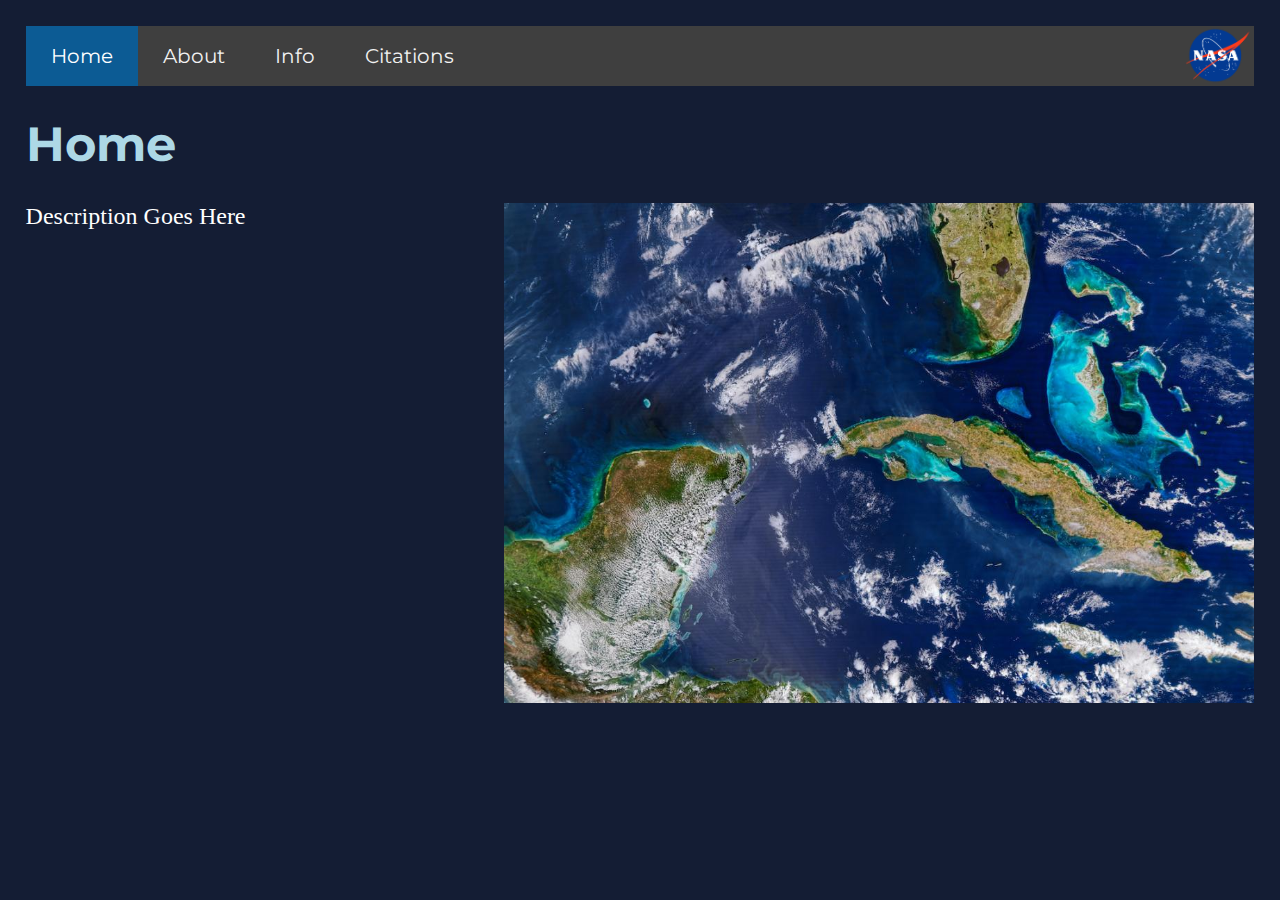
==== index.html @ c4bd7146 "edited" ====
<!DOCTYPE html>
<html>

<head>
    <div class="topnav">
        <a class="active" href="index.html">Home</a>
        <a href="about.html">About</a>
        <a href="info.html">Info</a>
        <a href="sources.html">Citations</a>
        <img src="Pictures/NASA_logo.png"
            height="60"
            width=auto
            align="right"
            alt="Nasa Logo">
    </div>

    <link rel="stylesheet" type="text/css" href="template.css">
    <link href='https://fonts.googleapis.com/css?family=Montserrat:100,200,300' rel='stylesheet'>
    <style>
    body {
        font-family: 'Montserrat';font-size: 22px;
    }
    </style>
</head>


<h1>
    <font color="lightblue"
        face="Montserrat"
        size="20">
        Home
    </font>
</h1>

<img src="Pictures/template_pic.jpeg"
        height="500"
        width=auto
        align="right"
        alt="Nasa Logo">

<p1>
    <!-- TO DO: Find out how to change width of text block -->
    <font color="white"
        face="Montserrat Light"
        size="5">
        Description Goes Here
    </font>
</p1>
---- template.css ----
body {
  margin: 2%;
  background-color: rgb(20, 29, 52);
  font-family: 'Montserrat', sans-serif;
}

p1 {
  text-align: justify;
  width: 50%;
  font-family: 'Montserrat', sans-serif;
}

.topnav {
  overflow: hidden;
  background-color: #3f3f3f;
}

.topnav a {
  float: left;
  color: #f2f2f2;
  text-align: center;
  padding: 18px 25px;
  text-decoration: none;
  font-size: 20px;
}

.topnav a:hover {
  background-color: #91a0b0;
  color: black;
}

.topnav a.active {
  background-color: #0c5b94;
  color: white;
}
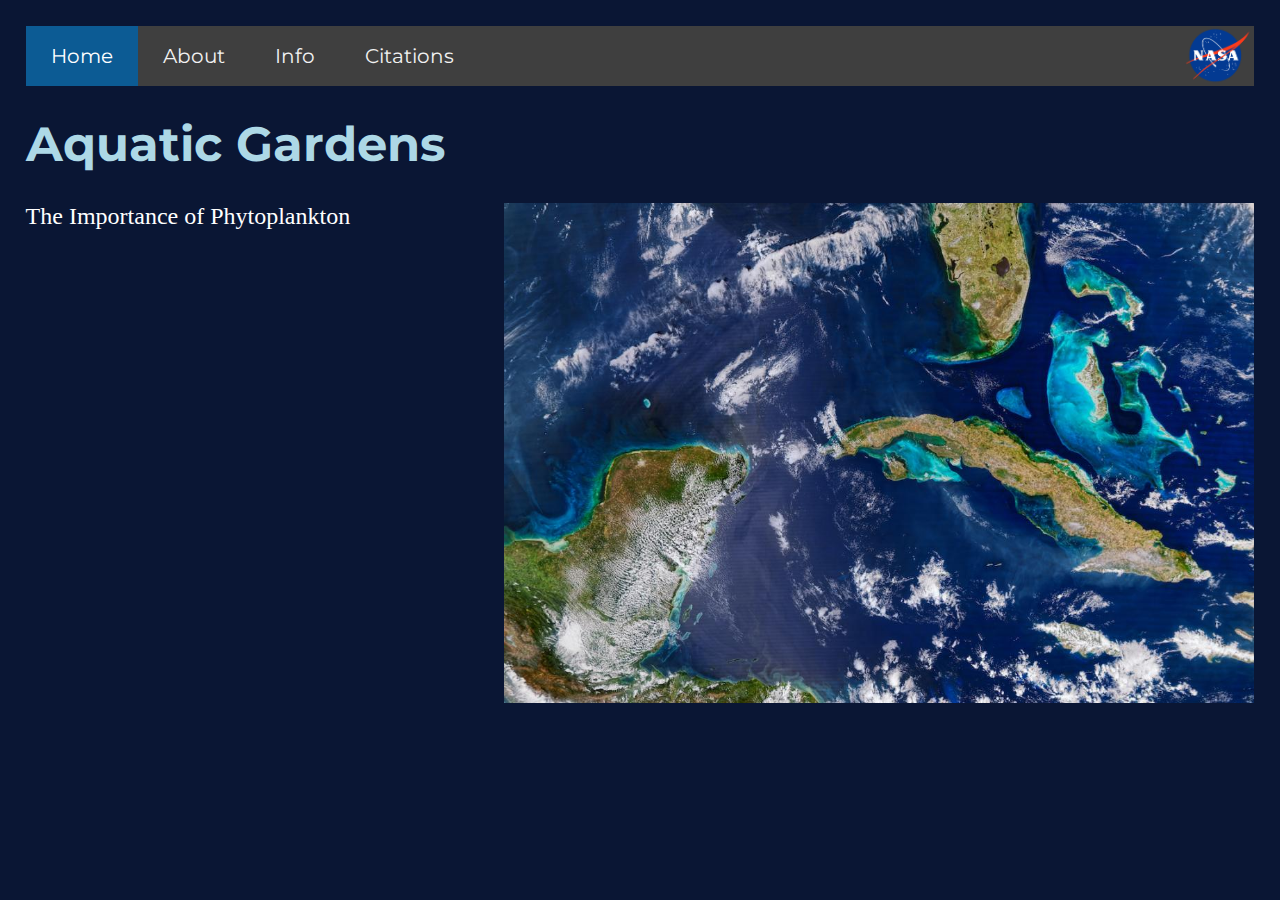
==== commit 8f270580: "Edited" ====
--- a/index.html
+++ b/index.html
@@ -28,7 +28,7 @@
     <font color="lightblue"
         face="Montserrat"
         size="20">
-        Home
+        Aquatic Gardens
     </font>
 </h1>
 
@@ -43,7 +43,7 @@
     <font color="white"
         face="Montserrat Light"
         size="5">
-        Description Goes Here
+        The Importance of Phytoplankton
     </font>
 </p1>
 
--- a/template.css
+++ b/template.css
@@ -1,10 +1,12 @@
 body {
+  /* Heading */
   margin: 2%;
-  background-color: rgb(20, 29, 52);
+  background-color: rgb(10, 22, 52);
   font-family: 'Montserrat', sans-serif;
 }
 
 p1 {
+  /* Description */
   text-align: justify;
   width: 50%;
   font-family: 'Montserrat', sans-serif;
@@ -32,4 +34,9 @@
 .topnav a.active {
   background-color: #0c5b94;
   color: white;
+}
+
+li {
+  color: white;
+  font-size: large;
 }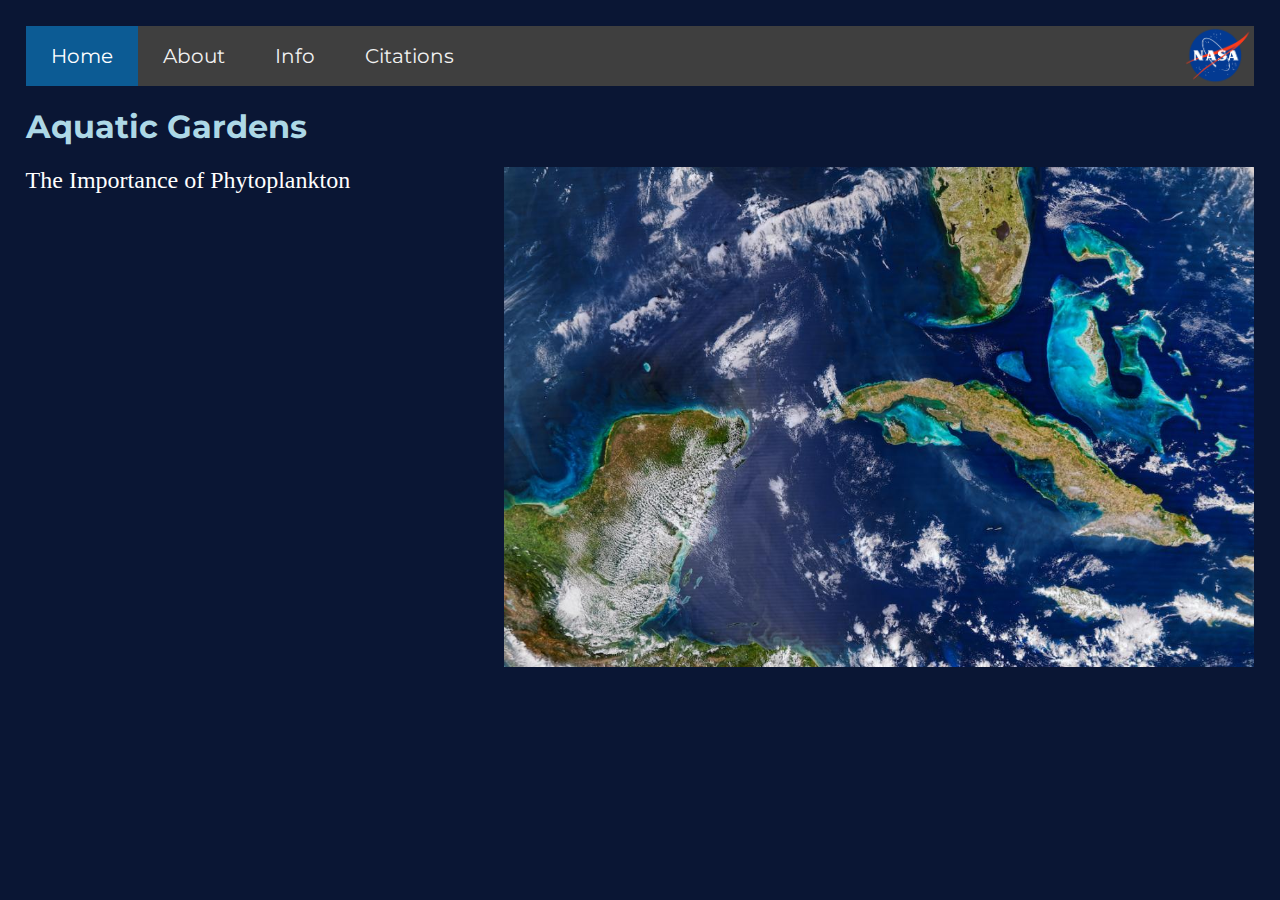
==== commit 66705d98: "edited" ====
--- a/index.html
+++ b/index.html
@@ -13,23 +13,17 @@
             align="right"
             alt="Nasa Logo">
     </div>
+    <div class="header"></div>
 
     <link rel="stylesheet" type="text/css" href="template.css">
     <link href='https://fonts.googleapis.com/css?family=Montserrat:100,200,300' rel='stylesheet'>
     <style>
-    body {
-        font-family: 'Montserrat';font-size: 22px;
-    }
     </style>
 </head>
 
 
 <h1>
-    <font color="lightblue"
-        face="Montserrat"
-        size="20">
-        Aquatic Gardens
-    </font>
+Aquatic Gardens
 </h1>
 
 <img src="Pictures/template_pic.jpeg"
--- a/template.css
+++ b/template.css
@@ -37,6 +37,17 @@
 }
 
 li {
+  /* Sources */
   color: white;
   font-size: large;
+}
+
+.header{
+  background-image:url(Pictures\template_pic.jpeg);
+}
+
+h1{
+  color: lightblue;
+  font-family: Montserrat;
+  src: url(https://fonts.googleapis.com/css?family=Montserrat:100,200,300);
 }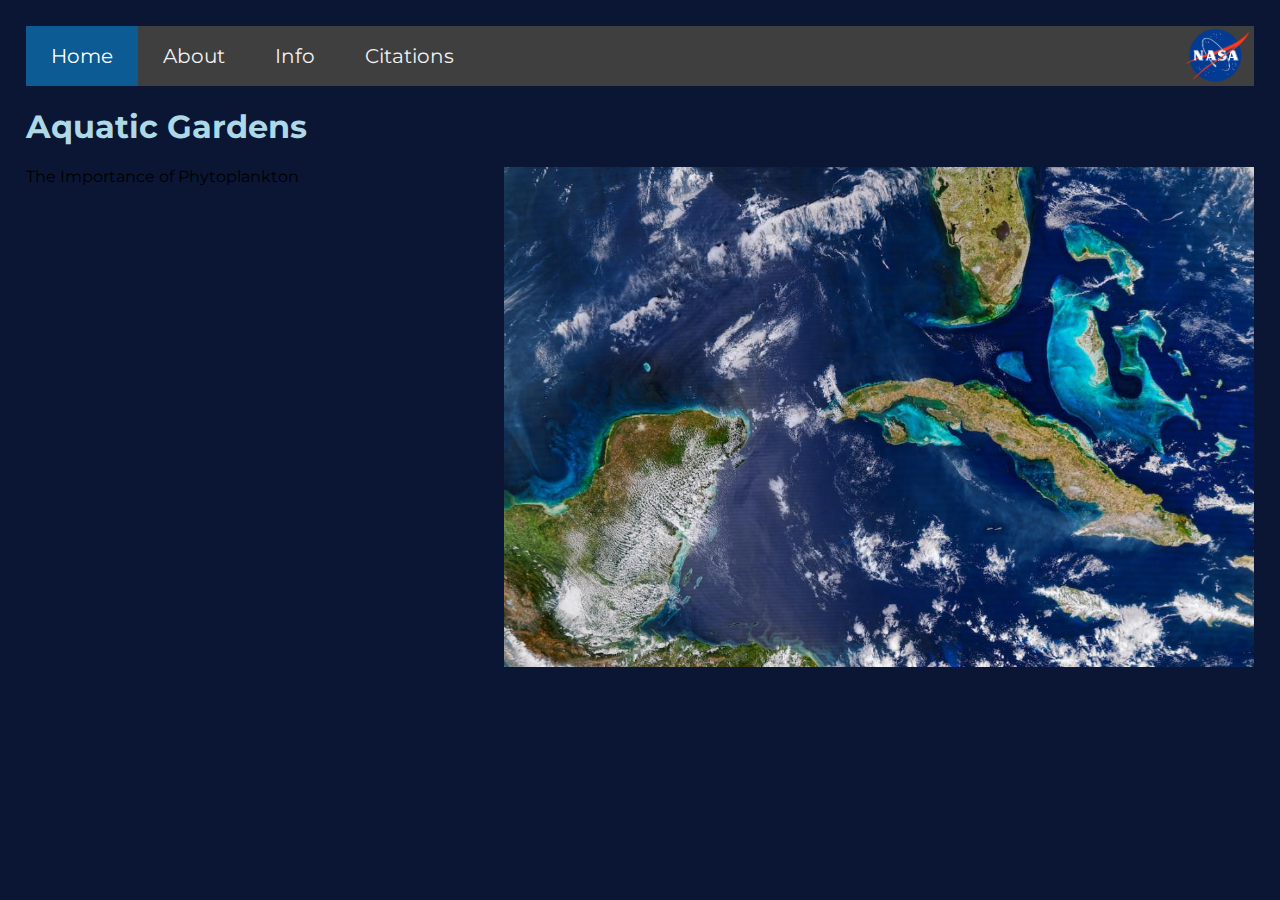
==== commit 5b164ddb: "edited" ====
--- a/index.html
+++ b/index.html
@@ -32,12 +32,8 @@
         align="right"
         alt="Nasa Logo">
 
-<p1>
+<p>
     <!-- TO DO: Find out how to change width of text block -->
-    <font color="white"
-        face="Montserrat Light"
-        size="5">
         The Importance of Phytoplankton
-    </font>
-</p1>
+</p>
 
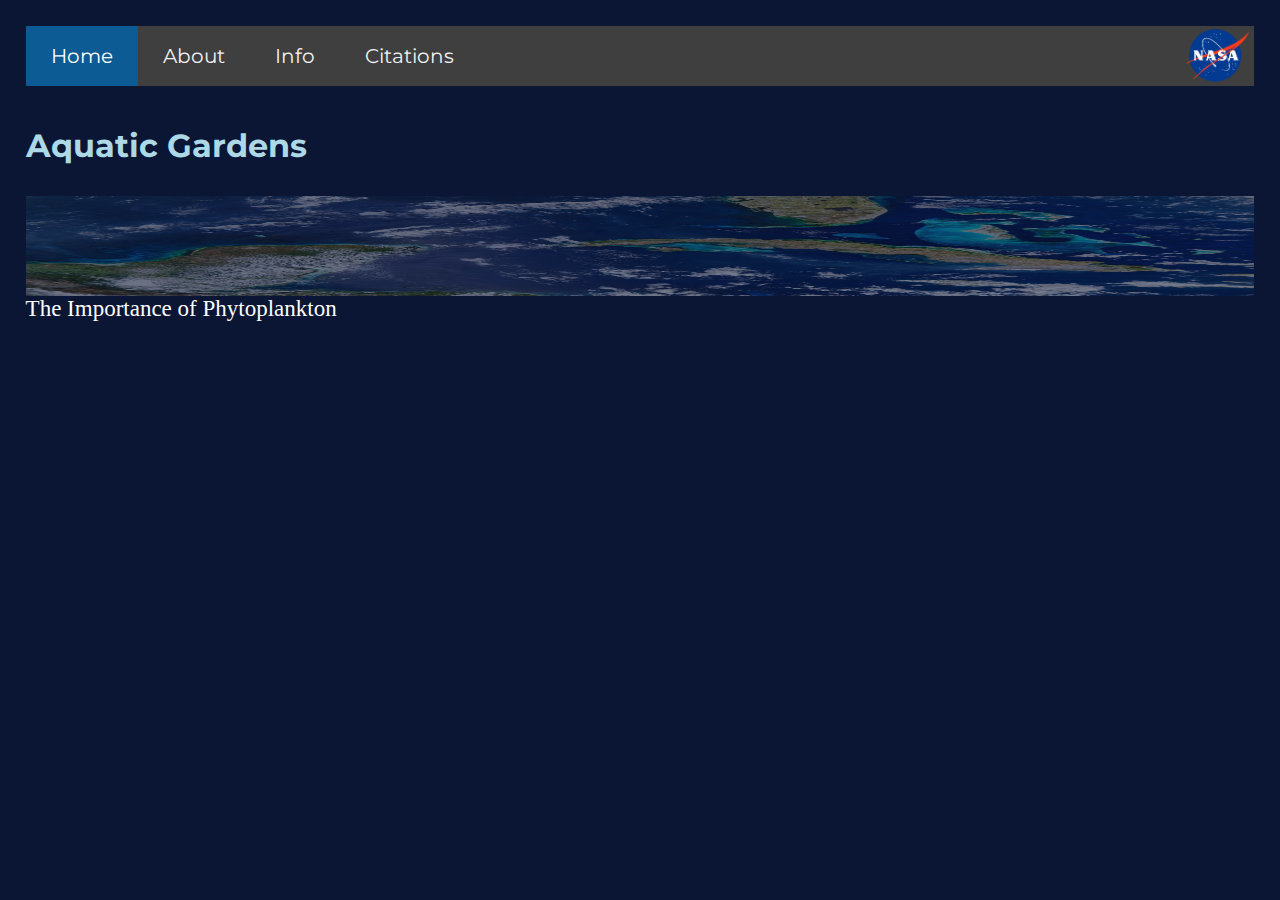
==== commit 56bcb030: "edited" ====
--- a/index.html
+++ b/index.html
@@ -13,20 +13,17 @@
             align="right"
             alt="Nasa Logo">
     </div>
-    <div class="header"></div>
 
     <link rel="stylesheet" type="text/css" href="template.css">
     <link href='https://fonts.googleapis.com/css?family=Montserrat:100,200,300' rel='stylesheet'>
-    <style>
-    </style>
+
 </head>
 
+    <h1>    
+        Aquatic Gardens
+    </h1>
 
-<h1>
-Aquatic Gardens
-</h1>
-
-<img src="Pictures/template_pic.jpeg"
+<img class="header" src="Pictures/template_pic.jpeg"
         height="500"
         width=auto
         align="right"
--- a/template.css
+++ b/template.css
@@ -5,16 +5,19 @@
   font-family: 'Montserrat', sans-serif;
 }
 
-p1 {
+p {
   /* Description */
   text-align: justify;
-  width: 50%;
-  font-family: 'Montserrat', sans-serif;
+  font-family: Montserrat Light;
+  font-size: 23px;
+  color: white;
 }
 
 .topnav {
   overflow: hidden;
   background-color: #3f3f3f;
+  position: fixed;
+  width: 96%;
 }
 
 .topnav a {
@@ -42,12 +45,32 @@
   font-size: large;
 }
 
-.header{
-  background-image:url(Pictures\template_pic.jpeg);
-}
-
 h1{
   color: lightblue;
   font-family: Montserrat;
   src: url(https://fonts.googleapis.com/css?family=Montserrat:100,200,300);
+  padding-top: 100px;
+}
+
+h2{
+  color: white;
+  font-family: Montserrat;
+  src: url(https://fonts.googleapis.com/css?family=Montserrat:100,200,300);
+  font-size: 33px;
+}
+
+.header{
+  background-image:url(Pictures\template_pic.jpeg);
+  opacity: 45%;
+  display: block;
+  margin-left: auto;
+  margin-right: auto;
+  width: 100%;
+  height: 100px;
+  padding-top: 10px;
+}
+
+.spacing{
+  padding-top: 5px;
+  padding-bottom: 10px;
 }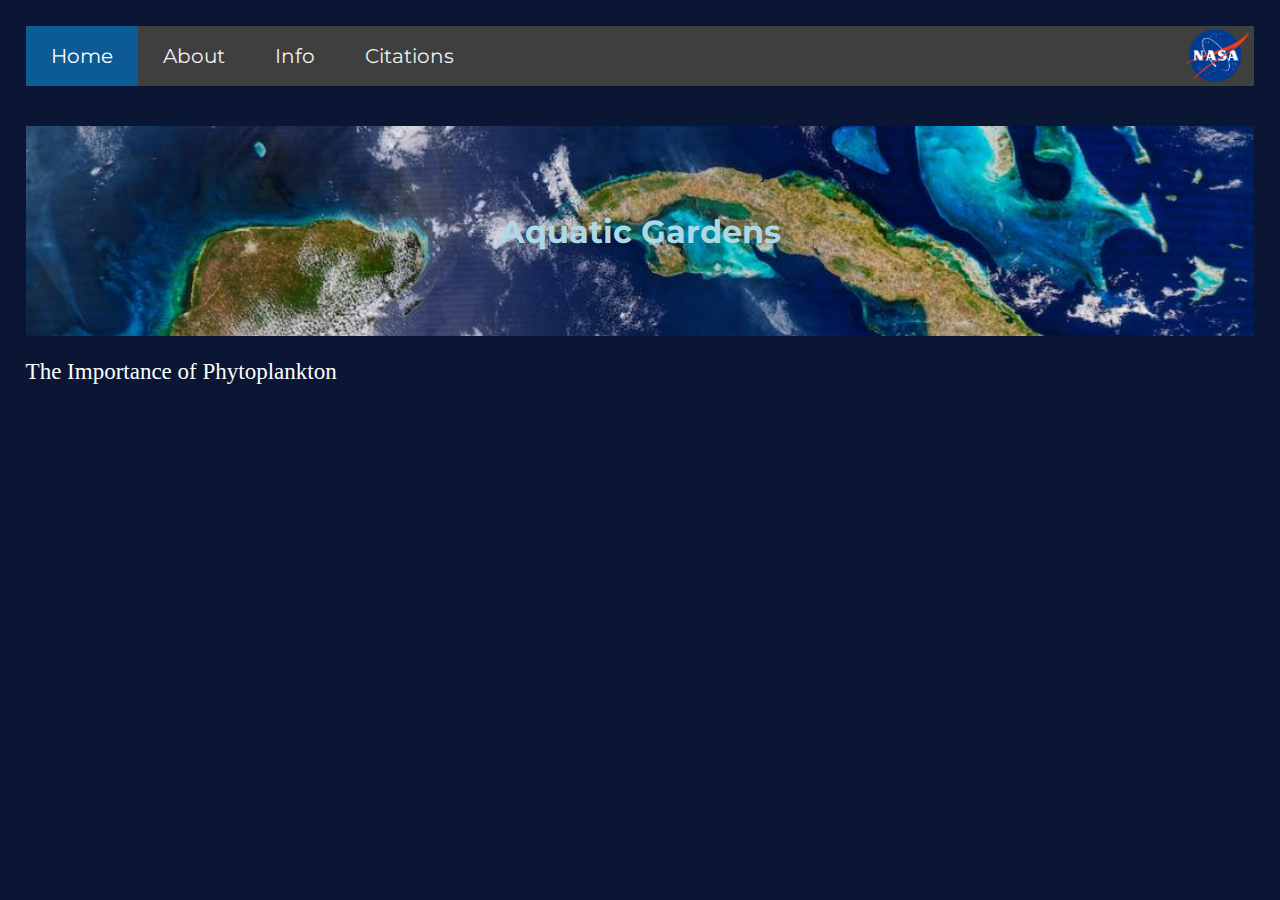
==== commit 8033c6a3: "edited" ====
--- a/index.html
+++ b/index.html
@@ -2,35 +2,30 @@
 <html>
 
 <head>
-    <div class="topnav">
+    <link rel="stylesheet" type="text/css" href="template.css">
+    <link href='https://fonts.googleapis.com/css?family=Montserrat:100,200,300' rel='stylesheet'>
+
+</head>
+<body>
+    <div class="topnav top spacing">
         <a class="active" href="index.html">Home</a>
         <a href="about.html">About</a>
         <a href="info.html">Info</a>
         <a href="sources.html">Citations</a>
-        <img src="Pictures/NASA_logo.png"
-            height="60"
-            width=auto
-            align="right"
-            alt="Nasa Logo">
+        <img src="Pictures/NASA_logo.png" height="60" width=auto align="right" alt="Nasa Logo">
     </div>
-
-    <link rel="stylesheet" type="text/css" href="template.css">
-    <link href='https://fonts.googleapis.com/css?family=Montserrat:100,200,300' rel='stylesheet'>
-
-</head>
-
-    <h1>    
-        Aquatic Gardens
-    </h1>
-
-<img class="header" src="Pictures/template_pic.jpeg"
-        height="500"
-        width=auto
-        align="right"
-        alt="Nasa Logo">
-
+        
+    <h1>
+    <div class="header">
+        <div class="center">
+                Aquatic Gardens 
+        </div>    
+</div>
+</h1>
 <p>
     <!-- TO DO: Find out how to change width of text block -->
-        The Importance of Phytoplankton
+    The Importance of Phytoplankton
 </p>
 
+</body>
+</html>--- a/template.css
+++ b/template.css
@@ -45,32 +45,37 @@
   font-size: large;
 }
 
-h1{
+h1 {
   color: lightblue;
   font-family: Montserrat;
+  font-weight: bold;
   src: url(https://fonts.googleapis.com/css?family=Montserrat:100,200,300);
   padding-top: 100px;
 }
 
-h2{
+h2 {
   color: white;
   font-family: Montserrat;
   src: url(https://fonts.googleapis.com/css?family=Montserrat:100,200,300);
   font-size: 33px;
 }
 
-.header{
-  background-image:url(Pictures\template_pic.jpeg);
-  opacity: 45%;
-  display: block;
-  margin-left: auto;
-  margin-right: auto;
-  width: 100%;
-  height: 100px;
+.header {
+  background-image: url("Pictures/template_pic.jpeg");
+  height: 200px;
   padding-top: 10px;
+  background-position: center;
+  background-repeat: no-repeat;
+  background-size: cover;
+  position: relative;
+  z-index: -1;
 }
 
-.spacing{
-  padding-top: 5px;
-  padding-bottom: 10px;
+.center{
+  text-align: center;
+  position: absolute;
+  top: 50%;
+  left: 50%;
+  transform: translate(-50%, -50%);
+  font-weight: bold;
 }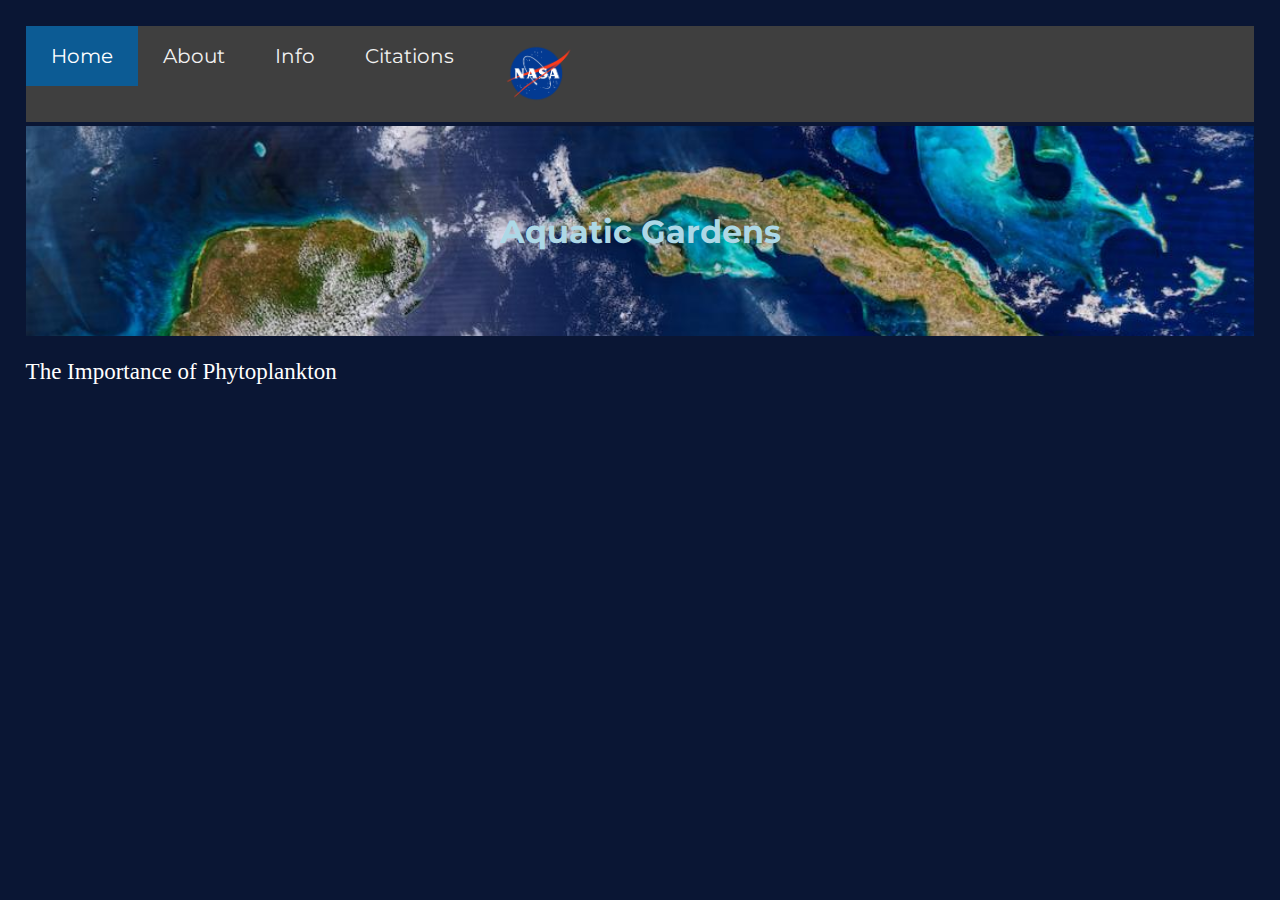
==== commit 385c9bc0: "edited" ====
--- a/index.html
+++ b/index.html
@@ -12,7 +12,7 @@
         <a href="about.html">About</a>
         <a href="info.html">Info</a>
         <a href="sources.html">Citations</a>
-        <img src="Pictures/NASA_logo.png" height="60" width=auto align="right" alt="Nasa Logo">
+        <a href="https://www.spaceappschallenge.org/"><img src="Pictures/NASA_logo.png" height="60" width=auto align="right" alt="Nasa Logo"></a>
     </div>
         
     <h1>
